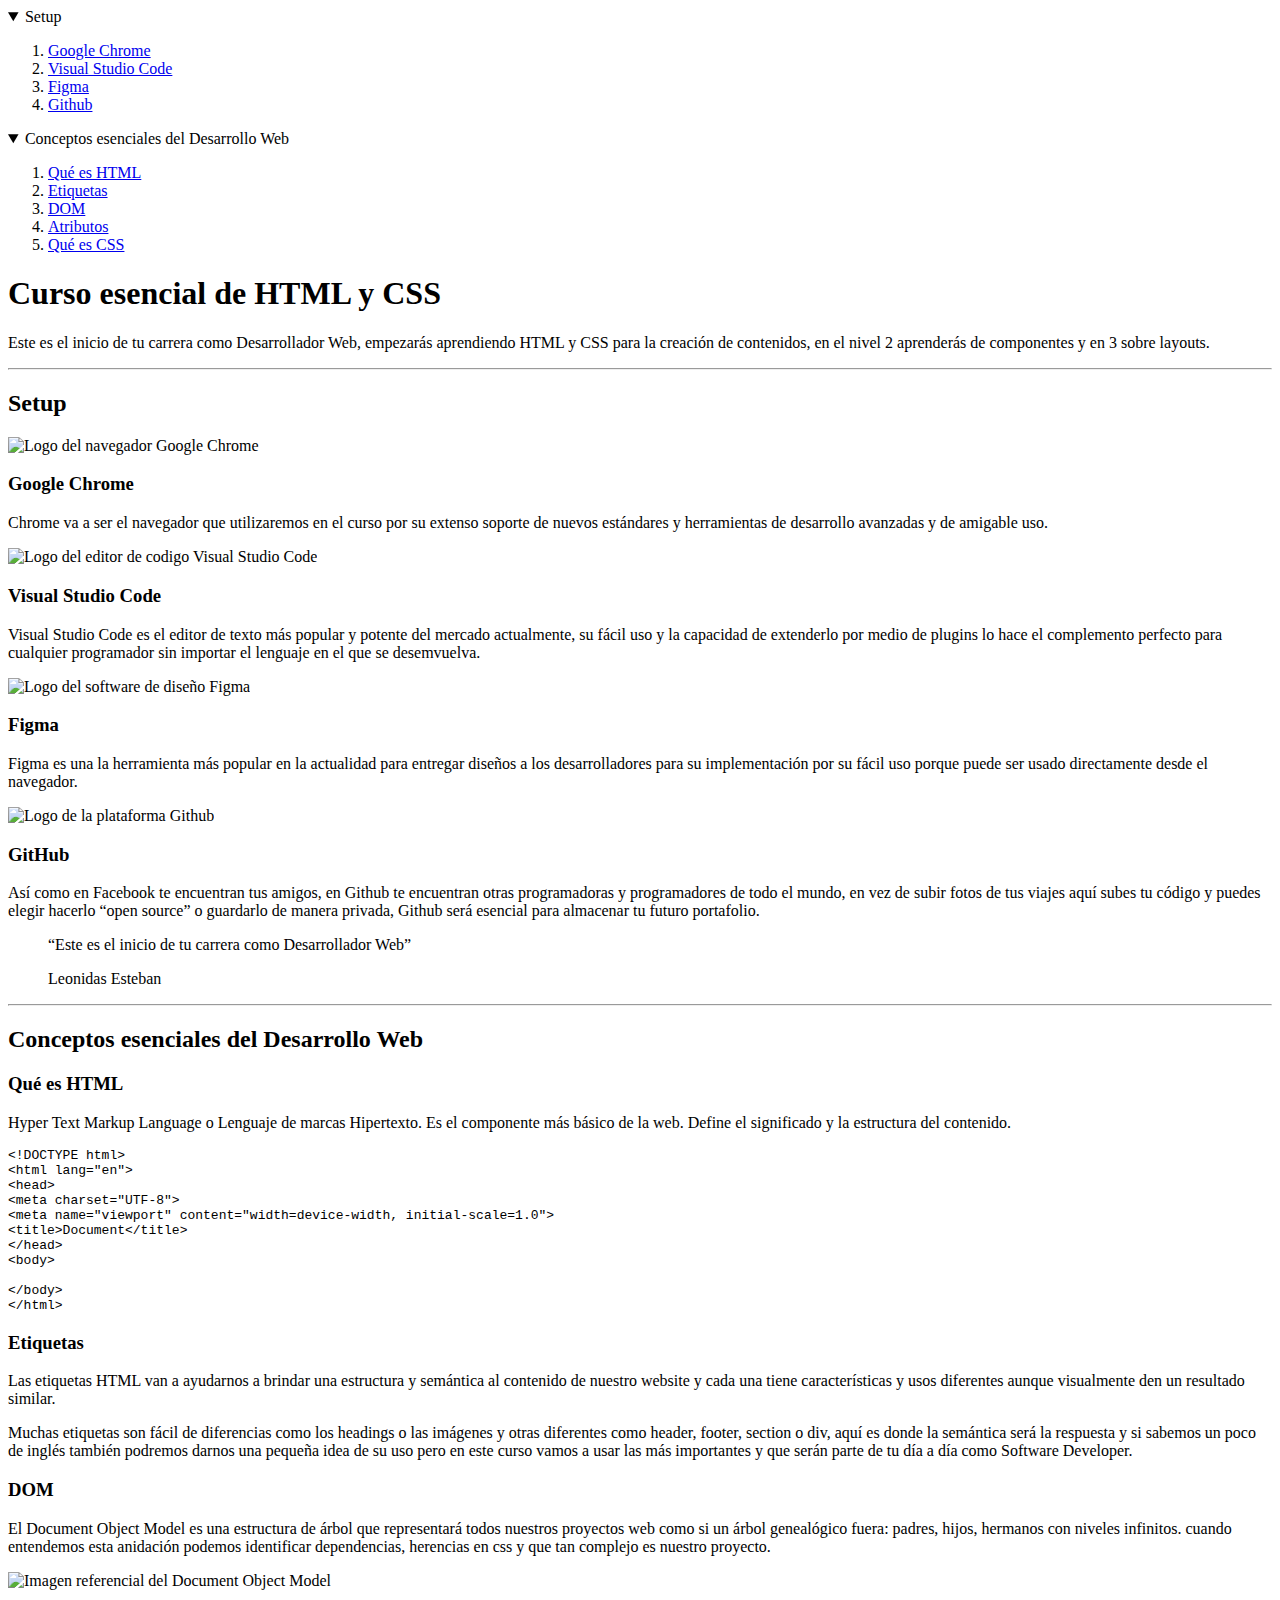
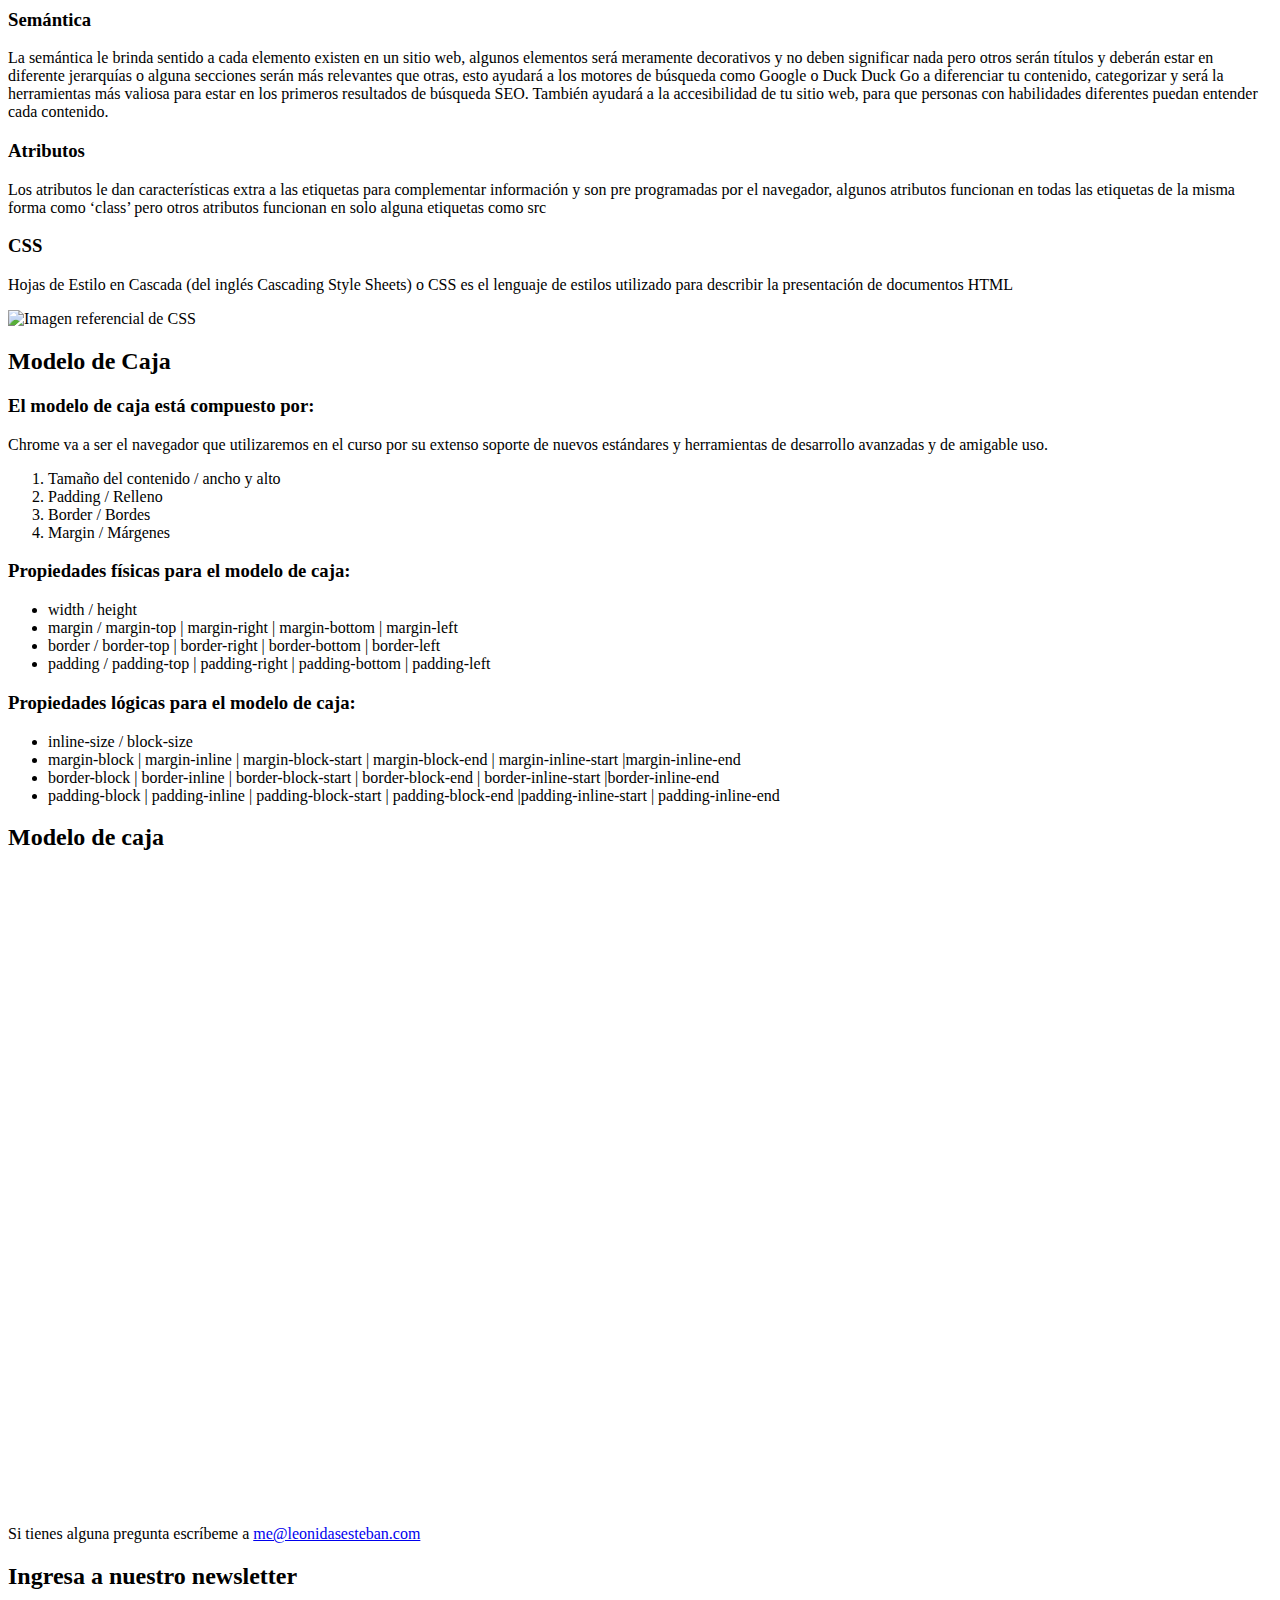
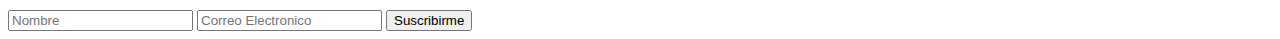
==== pages/nemium-d.html @ 076ac59c "Creando las aparariencias y su menu de navegacion" ====
<!DOCTYPE html>
<html lang="es">

<head>
    <meta charset="UTF-8">
    <meta name="viewport" content="width=device-width, initial-scale=1.0">
    <meta property="og:title" content="Mi proyecto del curso essencial de HTML y CSS" />
    <meta property="og:type" content="website" />
    <meta property="og:url" content="https://proyecto-nemium.vercel.app/" />
    <meta property="og:image" content="https://proyecto-nemium.vercel.app/images/dom.png" />
    <meta property="og:description" content="Todo lo que necesitas saber en tu dia a dia como FrotEnd" />
    <link rel="stylesheet" href="./css/styles-logical.css">
    <link rel="preconnect" href="https://fonts.googleapis.com">
    <link rel="preconnect" href="https://fonts.gstatic.com" crossorigin>
    <link rel="preconnect" href="https://fonts.googleapis.com">
    <link rel="preconnect" href="https://fonts.gstatic.com" crossorigin>
    <link href="https://fonts.googleapis.com/css2?family=Nunito:ital,wght@0,400;0,700;1,400;1,700&display=swap" rel="stylesheet">
    <link href="https://fonts.googleapis.com/css2?family=Roboto:ital,wght@0,400;0,600;0,700;1,400&display=swap" rel="stylesheet">
    <link rel="apple-touch-icon" sizes="180x180" href="./favicon/">
    <link rel="icon" type="image/png" sizes="32x32" href="./favicon//favicon-32x32.png">
    <link rel="icon" type="image/png" sizes="16x16" href="./favicon//favicon-16x16.png">
    <link rel="manifest" href="./favicon//site.webmanifest">
    <link rel="mask-icon" href="./favicon//safari-pinned-tab.svg" color="#5bbad5">
    <meta name="msapplication-TileColor" content="#da532c">
    <meta name="theme-color" content="#ffffff">
    <title>Nemium</title>
</head>

<body>
    <div class="hero"></div>
    <div class="header">
        <div class="wrapper">
            <div class="header-content">
                <header>
                    <nav>
                        <details open>
                            <summary>
                                Setup
                            </summary>
                            <ol>
                                <li><a href="#google-chrome">Google Chrome</a></li>
                                <li><a href="#visual-studio-code">Visual Studio Code</a></li>
                                <li><a href="#figma">Figma</a></li>
                                <li><a href="#github">Github</a></li>
                            </ol>
                        </details>
                        <details open>
                            <summary>
                                Conceptos esenciales del Desarrollo Web
                            </summary>
                            <ol>
                                <li><a href="#html">Qué es HTML</a></li>
                                <li><a href="#etiquetas">Etiquetas</a></li>
                                <li><a href="#dom">DOM</a></li>
                                <li><a href="#atributos">Atributos</a></li>
                                <li><a href="#css">Qué es CSS</a></li>
                            </ol>
                        </details>
                    </nav>
                </header>
            </div>
        </div>
    </div>
    <main class="main">
        <div class="wrapper">
            <div class="main-content">
                <h1>Curso esencial de HTML y CSS</h1>
                <p>
                    Este es el inicio de tu carrera como Desarrollador Web, empezarás aprendiendo HTML y CSS para la
                    creación de contenidos, en el nivel 2 aprenderás de componentes y en 3 sobre layouts.
                </p>
                <hr>
                <section class="section-content">

                    <h2>Setup</h2>
                    <img src="./images/google_chrome.png" alt="Logo del navegador Google Chrome"
                        title="Logo del navegador Google Chrome">
                    <h3 id="google-chrome">Google Chrome</h3>
                    <p>Chrome va a ser el navegador que utilizaremos en el curso por su extenso soporte de nuevos
                        estándares y herramientas de desarrollo avanzadas y de amigable uso.</p>
                    <img src="./images/visual_studio_code.png" alt="Logo del editor de codigo Visual Studio Code"
                        title="Logo del editor de codigo Visual Studio Code">
                    <h3 id="visual-studio-code">Visual Studio Code</h3>
                    <p>Visual Studio Code es el editor de texto más popular y potente del mercado actualmente, su fácil
                        uso y la capacidad de extenderlo por medio de plugins lo hace el complemento perfecto para
                        cualquier programador sin importar el lenguaje en el que se desemvuelva.</p>
                    <img src="./images/figma.png" alt="Logo del software de diseño Figma"
                        title="Logo del software de diseño Figma">
                    <h3 id="figma">Figma</h3>
                    <p>Figma es una la herramienta más popular en la actualidad para entregar diseños a los
                        desarrolladores para su implementación por su fácil uso porque puede ser usado directamente
                        desde el navegador.</p>
                    <img src="./images/github.png" alt="Logo de la plataforma Github"
                        title="Logo de la plataforma Github">
                    <h3 id="github">GitHub</h3>
                    <p>Así como en Facebook te encuentran tus amigos, en Github te encuentran otras programadoras y
                        programadores de todo el mundo, en vez de subir fotos de tus viajes aquí subes tu código y
                        puedes elegir hacerlo “open source” o guardarlo de manera privada, Github será esencial para
                        almacenar tu futuro portafolio.</p>
                    <blockquote>
                        <p>
                            “Este es el inicio de tu carrera como Desarrollador Web”
                        </p>
                        <p>
                            <span>
                                Leonidas Esteban
                            </span>
                        </p>
                    </blockquote>
                </section>
                <hr>
                <section class="section-content">
                    <h2>Conceptos esenciales del Desarrollo Web</h2>
                    <h3 id="html">Qué es HTML</h3>
                    <p>Hyper Text Markup Language o Lenguaje de marcas Hipertexto. Es el componente más básico de la
                        web. Define el significado y la estructura del contenido.</p>
                    <pre>
&lt;!DOCTYPE html&gt;
&lt;html lang=&quot;en&quot;&gt;
&lt;head&gt;
&lt;meta charset=&quot;UTF-8&quot;&gt;
&lt;meta name=&quot;viewport&quot; content=&quot;width=device-width, initial-scale=1.0&quot;&gt;
&lt;title&gt;Document&lt;/title&gt;
&lt;/head&gt;
&lt;body&gt;

&lt;/body&gt;
&lt;/html&gt;</pre>
                    <h3 id="etiquetas">Etiquetas</h3>
                    <p>Las etiquetas HTML van a ayudarnos a brindar una estructura y semántica al contenido de nuestro
                        website y cada una tiene características y usos diferentes aunque visualmente den un resultado
                        similar.</p>
                    <p>Muchas etiquetas son fácil de diferencias como los headings o las imágenes y otras diferentes
                        como header, footer, section o div, aquí es donde la semántica será la respuesta y si sabemos un
                        poco de inglés también podremos darnos una pequeña idea de su uso pero en este curso vamos a
                        usar las más importantes y que serán parte de tu día a día como Software Developer.</p>
                    <h3 id="dom">DOM</h3>
                    <p>El Document Object Model es una estructura de árbol que representará todos nuestros proyectos web
                        como si un árbol genealógico fuera: padres, hijos, hermanos con niveles infinitos. cuando
                        entendemos esta anidación podemos identificar dependencias, herencias en css y que tan complejo
                        es nuestro proyecto.</p>
                    <img src="./images/dom.png" alt="Imagen referencial del Document Object Model"
                        title="Imagen referencial del Document Object Model">
                    <h3 id="semantica">Semántica</h3>
                    <p>La semántica le brinda sentido a cada elemento existen en un sitio web, algunos elementos será
                        meramente decorativos y no deben significar nada pero otros serán títulos y deberán estar en
                        diferente jerarquías o alguna secciones serán más relevantes que otras, esto ayudará a los
                        motores de búsqueda como Google o Duck Duck Go a diferenciar tu contenido, categorizar y será la
                        herramientas más valiosa para estar en los primeros resultados de búsqueda SEO. También ayudará
                        a la accesibilidad de tu sitio web, para que personas con habilidades diferentes puedan entender
                        cada contenido.</p>
                    <h3 id="atributos">Atributos</h3>
                    <p>Los atributos le dan características extra a las etiquetas para complementar información y son
                        pre programadas por el navegador, algunos atributos funcionan en todas las etiquetas de la misma
                        forma como ‘class’ pero otros atributos funcionan en solo alguna etiquetas como src</p>
                    <h3 id="css">CSS</h3>
                    <p>Hojas de Estilo en Cascada (del inglés Cascading Style Sheets) o CSS es el lenguaje de estilos
                        utilizado para describir la presentación de documentos HTML</p>
                    <img src="./images/css.png" alt="Imagen referencial de CSS" title="Imagen referencial de CSS">
                </section>
                <section class="section-content">
                    <h2>Modelo de Caja</h2>
                    <h3>El modelo de caja está compuesto por:</h3>
                    <p>Chrome va a ser el navegador que utilizaremos en el curso por su extenso soporte de nuevos
                        estándares y herramientas de desarrollo avanzadas y de amigable uso.</p>
                    <ol>
                        <li>Tamaño del contenido / ancho y alto</li>
                        <li>Padding / Relleno</li>
                        <li>Border / Bordes</li>
                        <li>Margin / Márgenes</li>
                    </ol>
                    <h3>Propiedades físicas para el modelo de caja:</h3>
                    <ul>
                        <li><span>width / height</span></li>
                        <li><span>margin / margin-top | margin-right | margin-bottom | margin-left</span></li>
                        <li><span>border / border-top | border-right | border-bottom | border-left</span></li>
                        <li><span>padding / padding-top | padding-right | padding-bottom | padding-left</span></li>
                    </ul>
                    <h3>Propiedades lógicas para el modelo de caja:</h3>
                    <ul>
                        <li><span>inline-size / block-size</span></li>
                        <li><span>margin-block | margin-inline | margin-block-start | margin-block-end | margin-inline-start |margin-inline-end</span></li>
                        <li><span>border-block | border-inline | border-block-start | border-block-end | border-inline-start |border-inline-end</span></li>
                        <li><span>padding-block | padding-inline | padding-block-start | padding-block-end |padding-inline-start | padding-inline-end</span></li>
                    </ul>
                    <div class="section-content">
                        <h2>Modelo de caja</h2>
                       <div class="slider">
                        <scroll-conteiner class="slider-container">
                            <scroll-page class="slider-slide" id="video-1">
                                <iframe class="video"  width="560" height="315" src="https://www.youtube.com/embed/5WegAglsQXw?si=GnGiC6uxKuWS-4Ex" title="YouTube video player" frameborder="0" allow="accelerometer; autoplay; clipboard-write; encrypted-media; gyroscope; picture-in-picture; web-share" allowfullscreen></iframe>
                            </scroll-page>
                            <scroll-page class="slider-slide" id="video-2">
                                <iframe class="video" width="560" height="315" src="https://www.youtube.com/embed/5WegAglsQXw?si=GnGiC6uxKuWS-4Ex" title="YouTube video player" frameborder="0" allow="accelerometer; autoplay; clipboard-write; encrypted-media; gyroscope; picture-in-picture; web-share" allowfullscreen></iframe>
                            </scroll-page>
                            <scroll-page class="slider-slide" id="video-3">
                                <iframe class="video" width="560" height="315" src="https://www.youtube.com/embed/5WegAglsQXw?si=GnGiC6uxKuWS-4Ex" title="YouTube video player" frameborder="0" allow="accelerometer; autoplay; clipboard-write; encrypted-media; gyroscope; picture-in-picture; web-share" allowfullscreen></iframe>
                            </scroll-page>
                        </scroll-conteiner>
                        <div class="slider-bullet-list">
                            <a href="#video-1" class="slider-bullet"></a>
                            <a href="#video-2" class="slider-bullet"></a>
                            <a href="#video-3" class="slider-bullet"></a>
                        </div>
                       </div>
                    </div>
                    <p>Si tienes alguna pregunta escríbeme a <a
                            href="mailto:me@leonidasesteban.com">me@leonidasesteban.com</a></p>
                </section>
                <section class="section-content">
                    <h2>Ingresa a nuestro newsletter</h2>
                    <form action="" class="form">
                        <input type="text" placeholder="Nombre" name="" id="" required>
                        <input type="email" placeholder="Correo Electronico" name="" id="" required>
                        <input type="submit" value="Suscribirme">
                    </form>
                </section>
            </div>
        </div>
    </main>

</body>

</html>
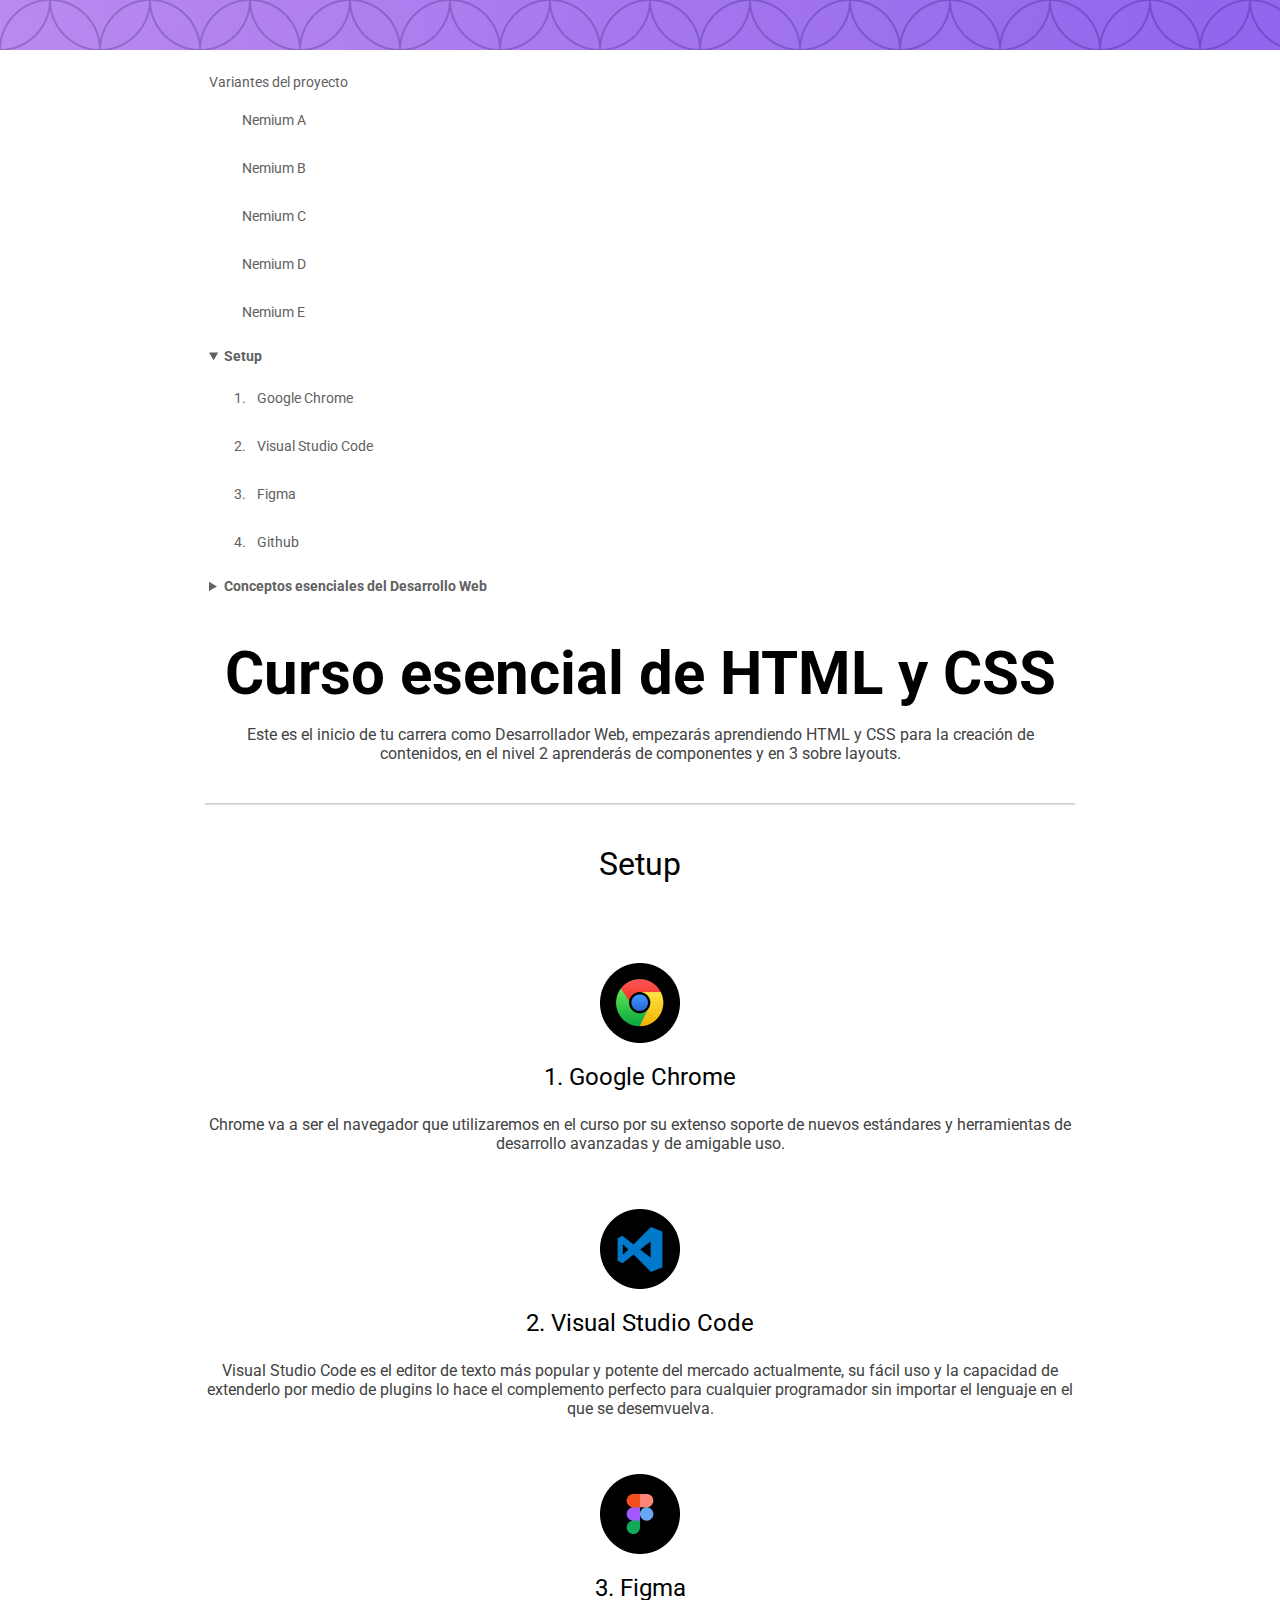
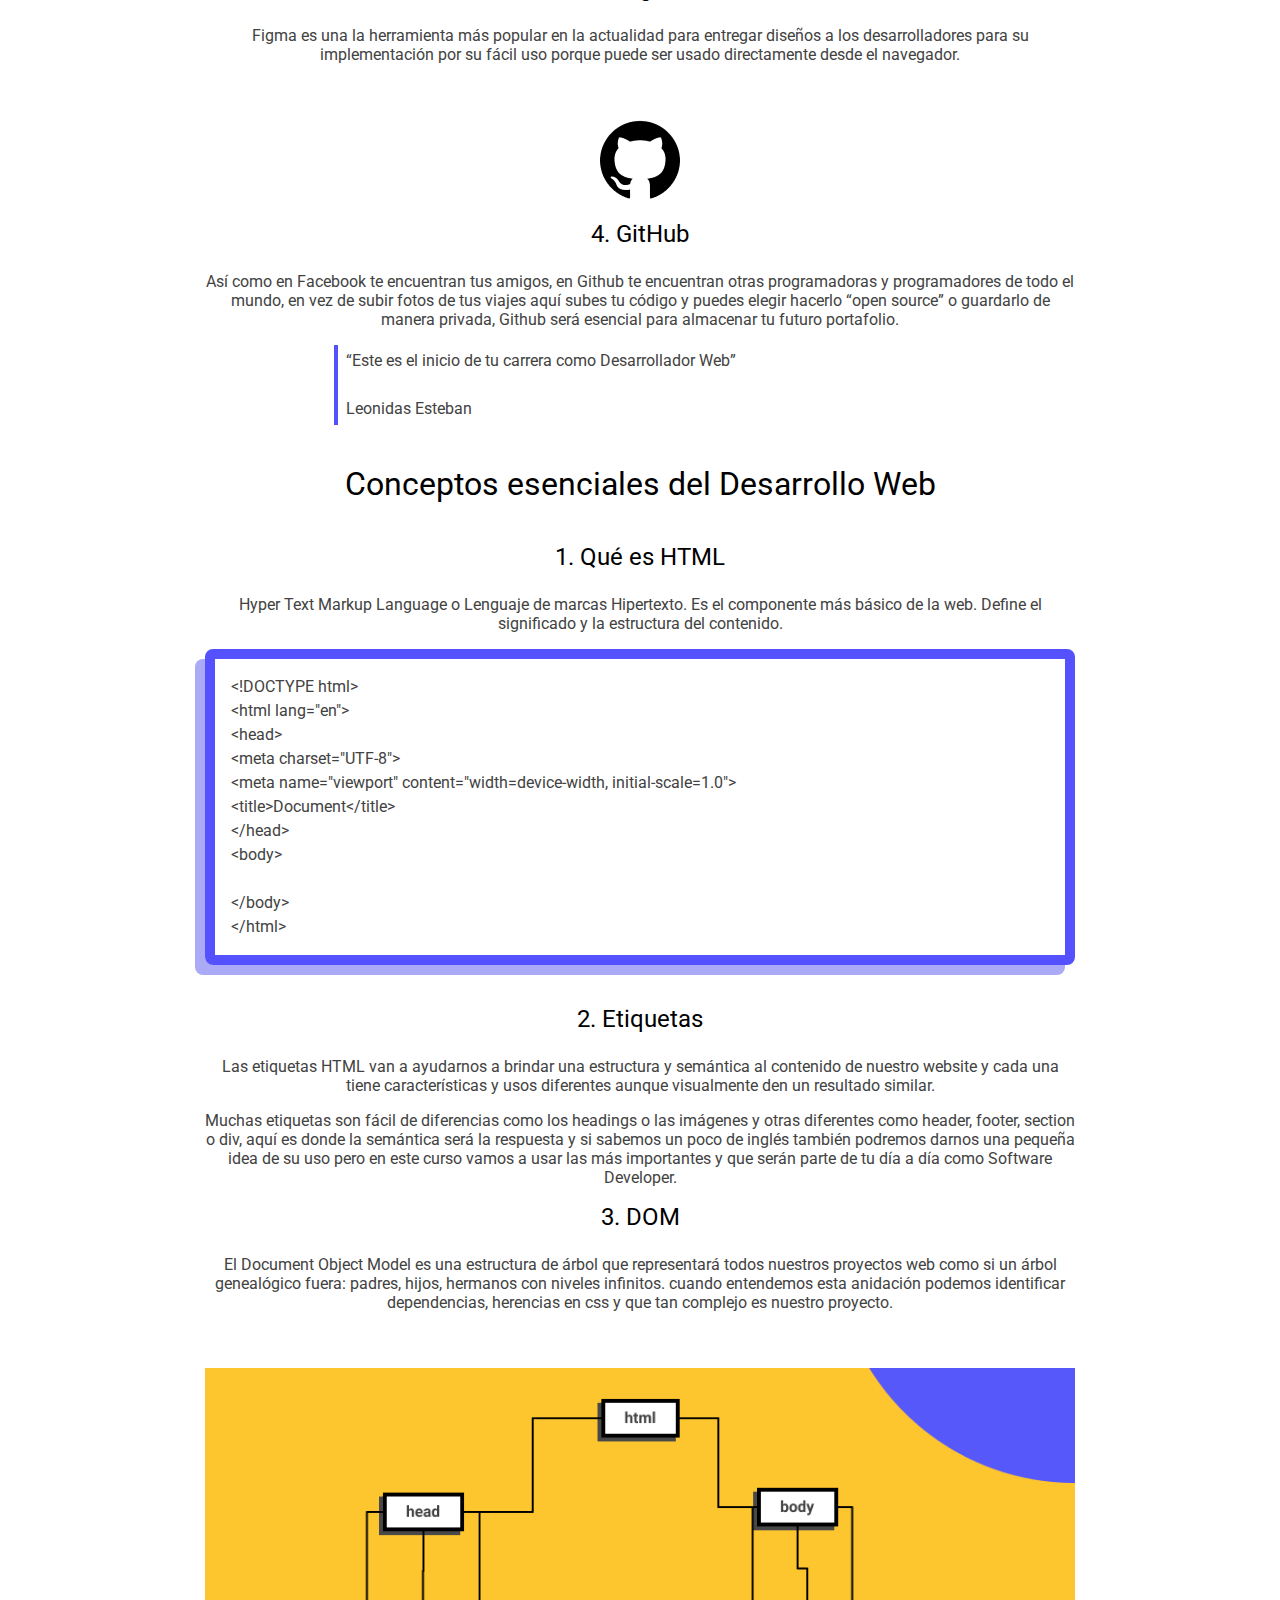
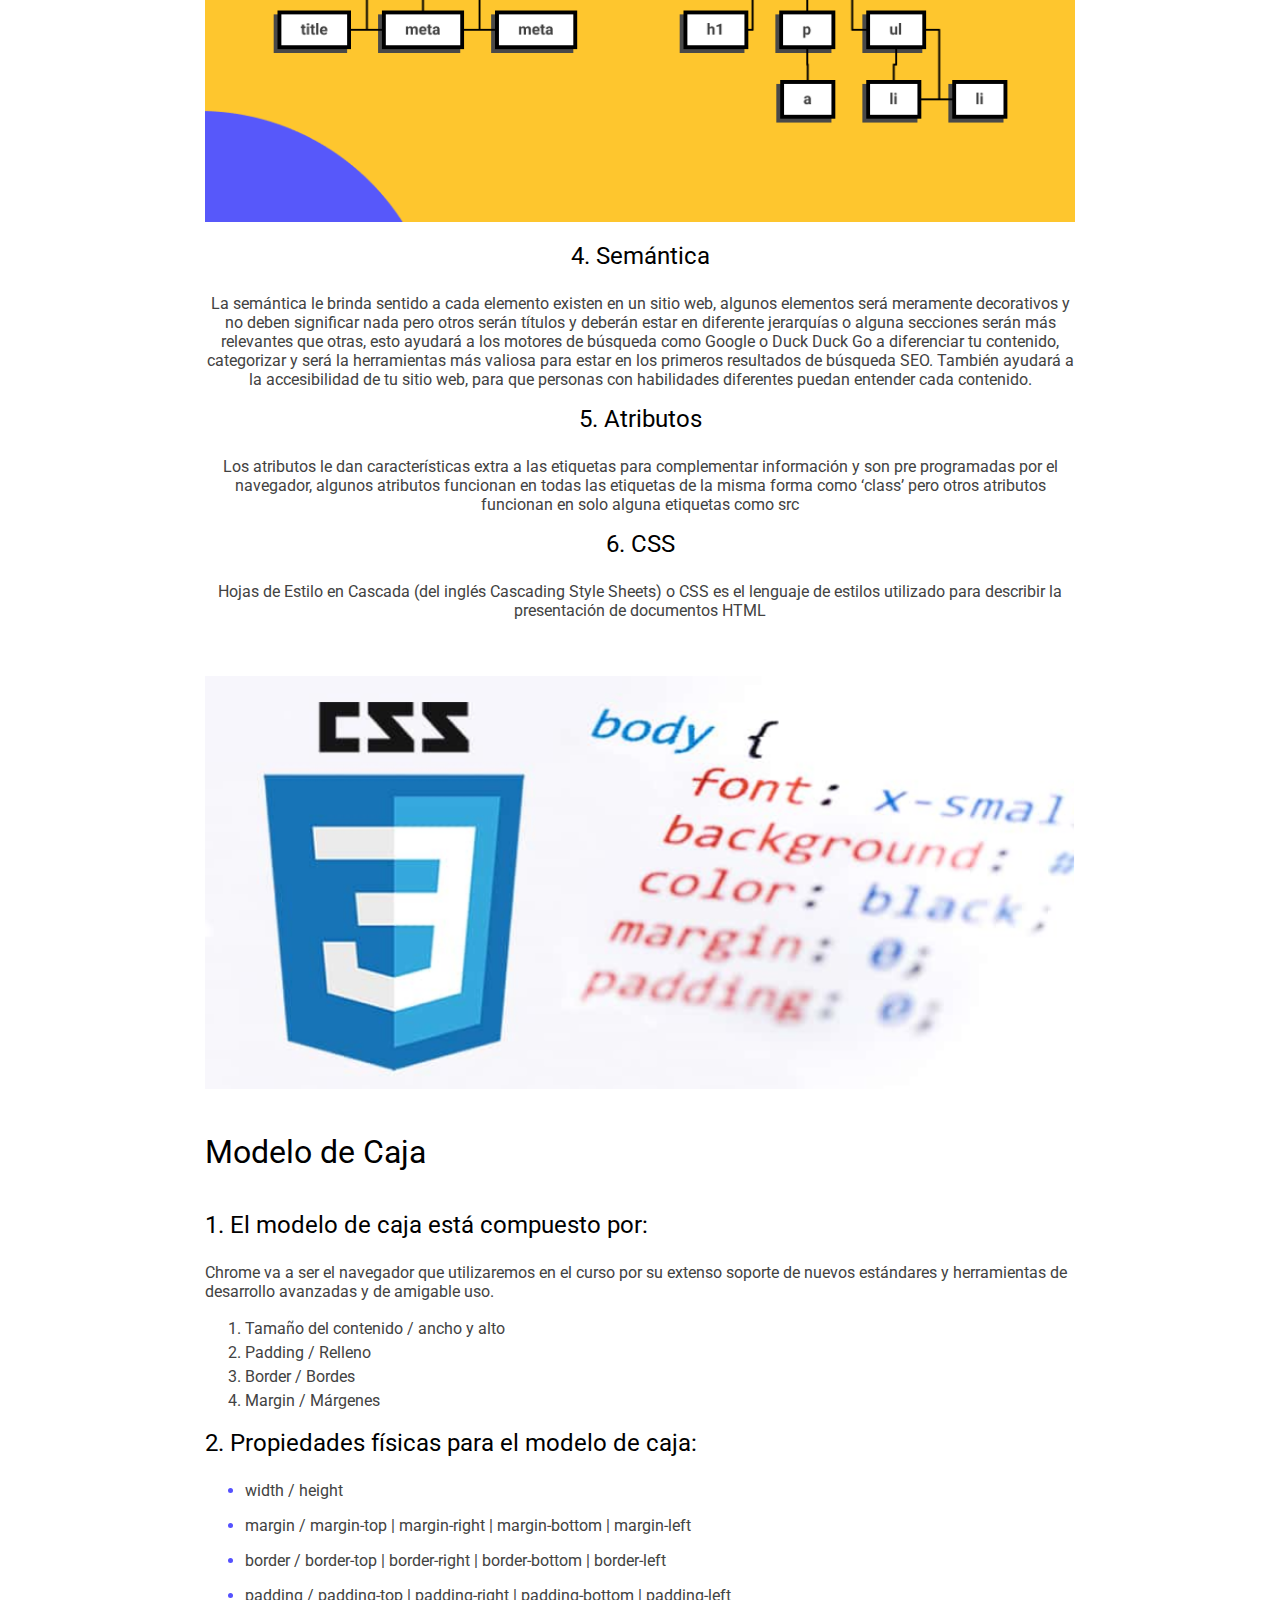
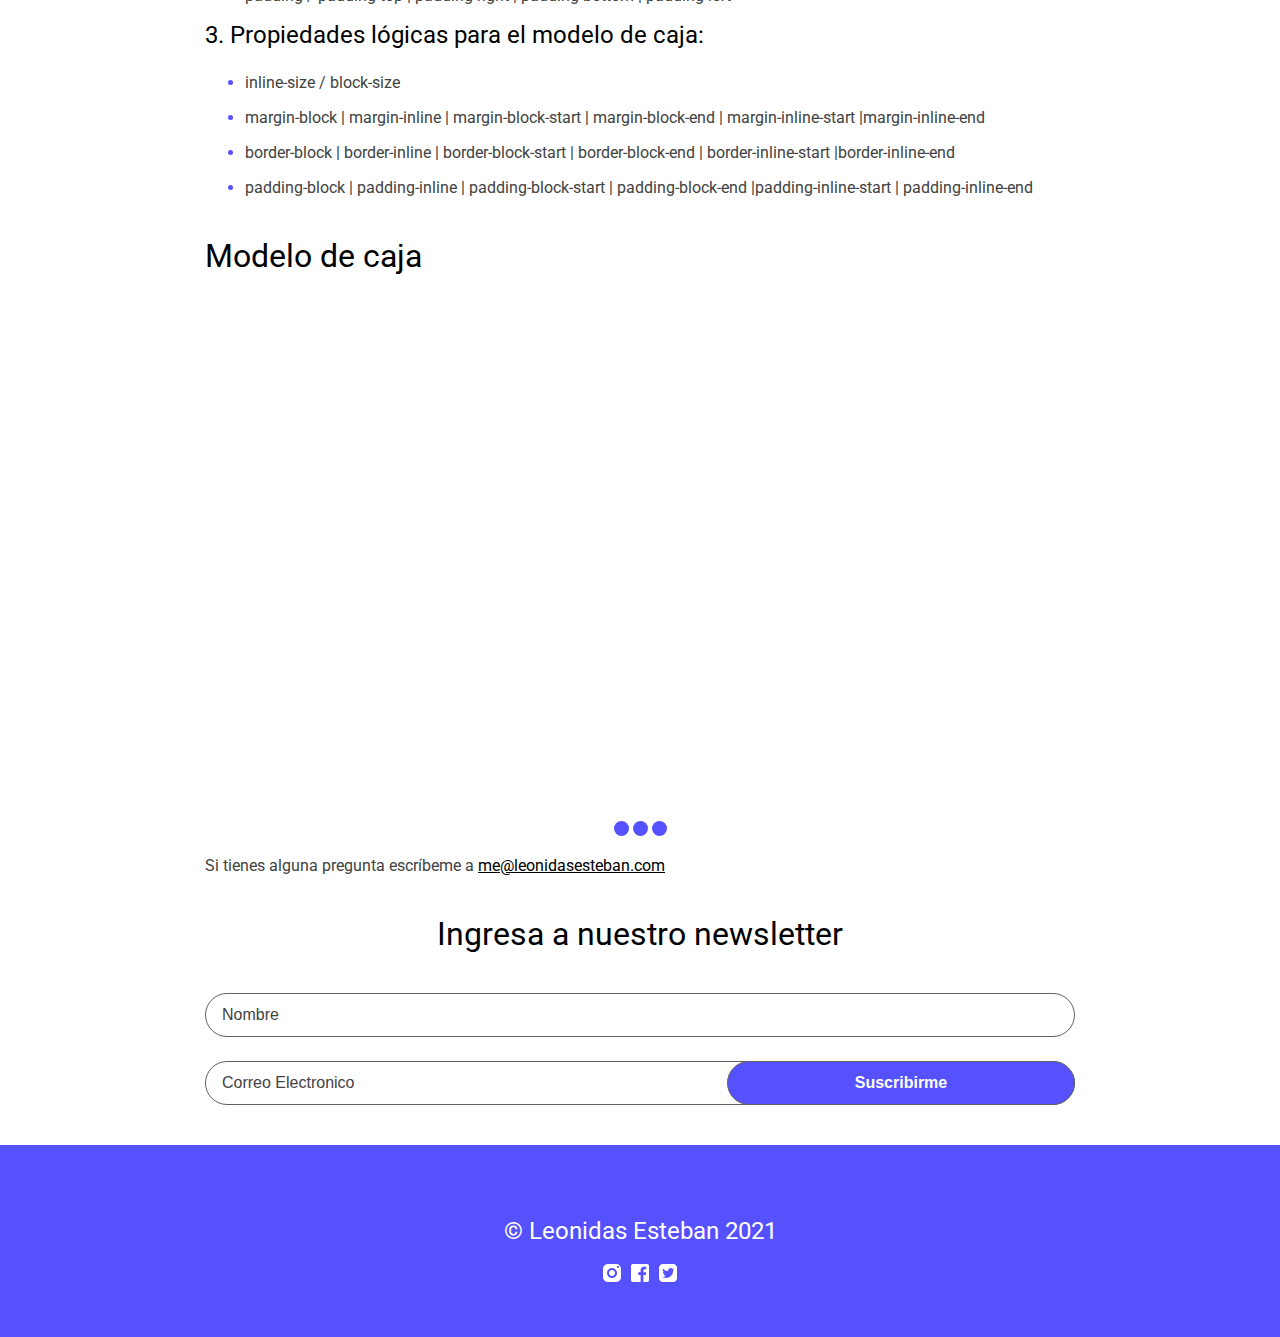
==== commit fb255778: "Finalizacion de las pages" ====
--- a/pages/nemium-d.html
+++ b/pages/nemium-d.html
@@ -9,7 +9,7 @@
     <meta property="og:url" content="https://proyecto-nemium.vercel.app/" />
     <meta property="og:image" content="https://proyecto-nemium.vercel.app/images/dom.png" />
     <meta property="og:description" content="Todo lo que necesitas saber en tu dia a dia como FrotEnd" />
-    <link rel="stylesheet" href="./css/styles-logical.css">
+    <link rel="stylesheet" href="../css/styles-d.css">
     <link rel="preconnect" href="https://fonts.googleapis.com">
     <link rel="preconnect" href="https://fonts.gstatic.com" crossorigin>
     <link rel="preconnect" href="https://fonts.googleapis.com">
@@ -32,6 +32,18 @@
         <div class="wrapper">
             <div class="header-content">
                 <header>
+                    <div class="variants">
+                        <p>
+                            Variantes del proyecto
+                        </p>
+                        <ul>
+                            <li><a href="../index.html">Nemium A</a></li>
+                            <li><a href="./nemium-b.html">Nemium B</a></li>
+                            <li><a href="./nemium-c.html">Nemium C</a></li>
+                            <li><a href="./nemium-d.html">Nemium D</a></li>
+                            <li><a href="./nemium-e.html">Nemium E</a></li>
+                        </ul>
+                    </div>
                     <nav>
                         <details open>
                             <summary>
@@ -44,7 +56,7 @@
                                 <li><a href="#github">Github</a></li>
                             </ol>
                         </details>
-                        <details open>
+                        <details close>
                             <summary>
                                 Conceptos esenciales del Desarrollo Web
                             </summary>
@@ -73,24 +85,24 @@
                 <section class="section-content">
 
                     <h2>Setup</h2>
-                    <img src="./images/google_chrome.png" alt="Logo del navegador Google Chrome"
+                    <img src="../images/google_chrome.png" alt="Logo del navegador Google Chrome"
                         title="Logo del navegador Google Chrome">
                     <h3 id="google-chrome">Google Chrome</h3>
                     <p>Chrome va a ser el navegador que utilizaremos en el curso por su extenso soporte de nuevos
                         estándares y herramientas de desarrollo avanzadas y de amigable uso.</p>
-                    <img src="./images/visual_studio_code.png" alt="Logo del editor de codigo Visual Studio Code"
+                    <img src="../images/visual_studio_code.png" alt="Logo del editor de codigo Visual Studio Code"
                         title="Logo del editor de codigo Visual Studio Code">
                     <h3 id="visual-studio-code">Visual Studio Code</h3>
                     <p>Visual Studio Code es el editor de texto más popular y potente del mercado actualmente, su fácil
                         uso y la capacidad de extenderlo por medio de plugins lo hace el complemento perfecto para
                         cualquier programador sin importar el lenguaje en el que se desemvuelva.</p>
-                    <img src="./images/figma.png" alt="Logo del software de diseño Figma"
+                    <img src="../images/figma.png" alt="Logo del software de diseño Figma"
                         title="Logo del software de diseño Figma">
                     <h3 id="figma">Figma</h3>
                     <p>Figma es una la herramienta más popular en la actualidad para entregar diseños a los
                         desarrolladores para su implementación por su fácil uso porque puede ser usado directamente
                         desde el navegador.</p>
-                    <img src="./images/github.png" alt="Logo de la plataforma Github"
+                    <img src="../images/github.png" alt="Logo de la plataforma Github"
                         title="Logo de la plataforma Github">
                     <h3 id="github">GitHub</h3>
                     <p>Así como en Facebook te encuentran tus amigos, en Github te encuentran otras programadoras y
@@ -139,7 +151,7 @@
                         como si un árbol genealógico fuera: padres, hijos, hermanos con niveles infinitos. cuando
                         entendemos esta anidación podemos identificar dependencias, herencias en css y que tan complejo
                         es nuestro proyecto.</p>
-                    <img src="./images/dom.png" alt="Imagen referencial del Document Object Model"
+                    <img src="../images/dom.png" alt="Imagen referencial del Document Object Model"
                         title="Imagen referencial del Document Object Model">
                     <h3 id="semantica">Semántica</h3>
                     <p>La semántica le brinda sentido a cada elemento existen en un sitio web, algunos elementos será
@@ -156,7 +168,7 @@
                     <h3 id="css">CSS</h3>
                     <p>Hojas de Estilo en Cascada (del inglés Cascading Style Sheets) o CSS es el lenguaje de estilos
                         utilizado para describir la presentación de documentos HTML</p>
-                    <img src="./images/css.png" alt="Imagen referencial de CSS" title="Imagen referencial de CSS">
+                    <img src="../images/css.png" alt="Imagen referencial de CSS" title="Imagen referencial de CSS">
                 </section>
                 <section class="section-content">
                     <h2>Modelo de Caja</h2>
@@ -204,21 +216,22 @@
                         </div>
                        </div>
                     </div>
-                    <p>Si tienes alguna pregunta escríbeme a <a
-                            href="mailto:me@leonidasesteban.com">me@leonidasesteban.com</a></p>
+                    <p>Si tienes alguna pregunta escríbeme a <a class="email" href="mailto:me@leonidasesteban.com">me@leonidasesteban.com</a></p>
                 </section>
-                <section class="section-content">
                     <h2>Ingresa a nuestro newsletter</h2>
                     <form action="" class="form">
                         <input type="text" placeholder="Nombre" name="" id="" required>
                         <input type="email" placeholder="Correo Electronico" name="" id="" required>
                         <input type="submit" value="Suscribirme">
                     </form>
-                </section>
             </div>
         </div>
     </main>
-
-</body>
-
-</html>+    <footer class="footer">
+        <p>© Leonidas Esteban 2021</p>
+        <img src="../icons/instagram.png" alt="">
+        <img src="../icons/facebook.png" alt="">
+        <img src="../icons/twitter.png" alt="">
+    </footer>
+
+</body>--- a/css/styles-d.css
+++ b/css/styles-d.css
@@ -0,0 +1,441 @@
+@font-face {
+    font-family:charter;
+    src: url('../fonts/charter-regular.otf');
+    font-style: normal;
+    font-weight: 400;
+}
+@font-face {
+    font-family:charter-italic;
+    src: url('../fonts/charter-italic.otf');
+    font-style: normal;
+    font-weight: 400;
+}
+@font-face {
+    font-family:charter-bold;
+    src: url('../fonts/charter-bold.otf');
+    font-style: normal;
+    font-weight: 400;
+}
+@font-face {
+    font-family:charter;
+    src: url('../fonts/charter-bold-italic.otf');
+    font-style: normal;
+    font-weight: 400;
+}
+:root {
+    font-size: 16px;
+    --gray10:#616161;
+    --gray20:#424242;
+    --gray30:#212121;
+    --gray40:#212429;
+}
+
+html {
+    scroll-behavior: smooth;
+}
+
+body{
+    color: var(--gray20);
+    font-family: Roboto;
+    margin: 0;
+    text-align: center;
+}
+
+a{
+    color: var(--gray30);
+       
+}
+
+
+header{
+    margin-block-start: 1.5rem;
+    font-size: 0.875rem;
+    color: var(--gray10);
+}
+
+.header-content{
+    padding-inline: 20px;
+    text-align: left;
+}
+
+header a {
+    color: var(--gray10);
+    text-decoration: none;
+}
+
+header a:hover {
+    color: var(--gray30);
+}
+
+header li {
+    margin-bottom: 16px;
+}
+
+nav details summary {
+    font-weight: 700;
+    line-height: 24px;
+}
+
+nav details ol li{
+    padding: .5rem;
+}
+
+nav details ol li:hover {
+    background: #5551FF;
+    border-radius: .5rem;
+    transition: .5s;
+}
+
+nav details ol li a:hover {
+    color: #fff;
+    transition: .2s;
+}
+
+
+
+h1{
+    font-size: 3.75rem;
+    font-weight: 700;
+    margin-block-start: 1.5rem;
+    margin-block-end: 1rem;
+    color: #000;
+}
+
+h2{
+    font-size: 2rem;
+    font-weight: 400;
+    margin-block: 2.5rem;
+    color: #000;
+}
+
+h3{
+
+    font-size: 1.5rem;
+    font-weight: 400;
+    margin-block: 1rem;
+    padding-block-end: .5rem;
+    position: relative;
+    color: #000;
+}
+
+pre{
+    font-family: 'Roboto';
+    line-height: 24px; 
+    padding: 1rem;
+    overflow: auto;
+    border-radius: .5rem;
+    margin-block-end: 2.5rem;
+    text-align: left;
+    border: 10px solid #5551ff;
+    box-shadow: -10px 10px 0 0 #ABAAF6;
+
+    
+}
+
+
+.hero{
+    /* background-image: linear-gradient(to top,  rgba(255,255,255, .2), transparent 50%, transparent), url('../images/patron-2.png'); */
+    background-image: linear-gradient(274.51deg, rgba(74, 0, 224, 0.6) 5%, rgba(142, 45, 226, 0.5) 130.61%) , url('../images/patron-2.png');
+
+    block-size: 3.125rem;
+
+}
+
+.section-content ol li {
+    line-height: 24px;
+}
+
+.section-content ul li {
+    margin-bottom: 16px;
+}
+
+.section-content + hr {
+    display: none;
+}
+
+
+.section-content{
+    counter-reset: titleList;
+}
+
+.section-content img{
+    margin-block-start: 2.5rem;
+    /* display: block; */
+    max-inline-size: 100%;
+    /* text-align: center; */
+}
+
+.section-content h3{
+    counter-increment: titleList;
+}
+
+.section-content h3::before{
+    content: counter(titleList)'. ';
+}
+
+/* .section-content h3::after{
+    content: '';
+    inline-size: 5rem;
+    block-size: 0.25rem;
+    background: var(--gray20);
+    display: inline-block;
+    position: absolute;
+    left: 0;
+    bottom: 0;
+} */
+
+
+p{
+    color: var(--white20);
+}
+
+hr{
+    margin-block: 2.5rem;
+    border-color: rgba(97,97,97,0.2);
+}
+
+blockquote{
+    margin: auto;
+    padding-inline-start: .5rem;
+    background: var(--white30);
+    font-size: 1rem;
+    inline-size: 600px;
+    border-inline-start: 4px solid #5551FF;
+    ;
+    text-align: center;
+
+}
+
+blockquote p {
+    color: var(--white10);
+    line-height: 2rem;
+    font-weight: 400;
+    text-align: left;
+
+}
+
+.wrapper{
+    max-inline-size: 902px;
+    margin: auto;
+}
+
+.main-content{
+    padding: 1rem;
+}
+
+.slider{
+
+}
+
+.slider-container{
+    display: block;
+    overflow: auto;
+    scroll-behavior: smooth;
+    white-space: nowrap;
+    font-size: 0;
+}
+
+.video {
+    margin: 0;
+    display: inline-block;
+    inline-size: 100%;
+    block-size: auto;
+    aspect-ratio: 16/9;
+    
+}
+
+.slider-bullet-list{
+    text-align: center;
+    margin-block-start: 1rem;
+
+}
+
+.slider-bullet{
+    display: inline-block;
+    inline-size: 15px;
+    block-size: 15px;
+    background: #5551FF;
+    border-radius: 50%;
+}
+
+.form{
+    position: relative;
+}
+
+.form input{
+    inline-size: 100%;
+    border: 1px solid var(--gray10);
+    background: var(--white40);
+    border-radius: 1.5rem;
+    box-sizing: border-box;
+    padding-inline: 16px;
+    padding-block: 12px;
+    color: var(--white10);
+    font-size: 1rem;
+    display: inline-block;
+    margin-block-end:1.5rem;
+    margin-inline-end: 1rem;
+}
+
+.form input[type="submit"]{
+    inline-size: 40%;
+    background: #5551FF;
+    font-weight: 700;
+    padding: 12px;
+    color: #fff;
+    position: absolute;
+    inset-block-end: 0;
+    inset-inline-end: -16px;
+}
+
+.form input::-webkit-input-placeholder{
+    color: var(--white20);
+}
+
+.section-content ol li {
+    color: var(--white20);
+    line-height: 1.5rem;
+}
+.section-content ul li span{
+    color: var(--white20);
+    margin-block-end: 1rem;
+}
+.email{
+    color: #000;
+    font-weight: 400;
+
+}
+
+.footer{
+    block-size: 9rem;
+    background: #5551FF;
+    text-align: center;
+    padding-block-start: 3rem;
+    
+}
+
+.section-content:nth-of-type(3){
+    text-align: left;
+}
+
+.footer p{
+    color: #fff;
+    font-size: 1.5rem;
+    font-family: 'Roboto';
+    margin-block-end: 1rem;
+}
+
+.variants ul{
+    padding-inline-start: 25px;
+}
+
+.variants li{
+    list-style: none;
+    padding: .5rem;
+}
+
+.variants li a{
+    cursor: pointer;
+}
+
+.variants li a:hover{
+    color: #fff;
+}
+
+.variants li:hover {
+
+    background: #000;
+}
+
+.section-content ul li::marker{
+    color: #5551FF;
+}
+
+@media screen and (min-width: 1366px){
+    .header{
+        position: sticky;
+        inset-block-start: -2.75rem;
+    }
+    
+    .header-content{
+        position: relative;
+        inset-block-start: 4rem;
+        padding-inline: 0;
+    }
+    header{
+        font-size: 0.875rem;
+        position: absolute;
+        inset-block-start: 0;
+        inset-inline-end: -208px;
+        inline-size: 188px;
+    }
+    .hero{
+        block-size: 21.875rem;
+    }
+ 
+
+    .main hr{
+        display: block;
+    }
+    
+    blockquote{
+        font-size: 1.5rem;
+        /* padding: 1.5rem; */
+        margin-block-start: 5rem;
+        margin-block-end: 4rem;
+    }
+
+    pre{
+        padding: 2.5rem;
+        overflow: auto;
+        border-radius: .5rem;
+        border: 10px solid #5551ff;
+        box-shadow: -10px 10px 0 0 #ABAAF6;
+        margin-block-end: 2.5rem;
+    
+    }
+
+    .form{
+        position: relative;
+    }
+    
+    .form input{
+        inline-size: 280px;
+        border: 1px solid var(--gray10);
+        background: var(--white40);
+        border-radius: 1.5rem;
+        box-sizing: border-box;
+        padding-inline: 16px;
+        padding-block: 12px;
+        color: var(--white10);
+        font-size: 1rem;
+        display: inline;
+        margin-block-end:1.5rem;
+        margin-inline-end: 1rem;
+    }
+    
+    .form input[type="submit"]{
+        inline-size: 120px;
+        background: #000;
+        padding: 12px;
+        color: #fff;
+        position: absolute;
+        inset-inline-start: 32rem;
+    }
+    
+    .form input::-webkit-input-placeholder{
+        color: var(--white20);
+    }
+
+    .footer{
+        block-size: 9rem;
+        padding-block-start: 3rem;
+        
+    }
+    
+    .footer p{
+        font-size: 2rem;
+        margin-block-end: 1rem;
+    }
+
+}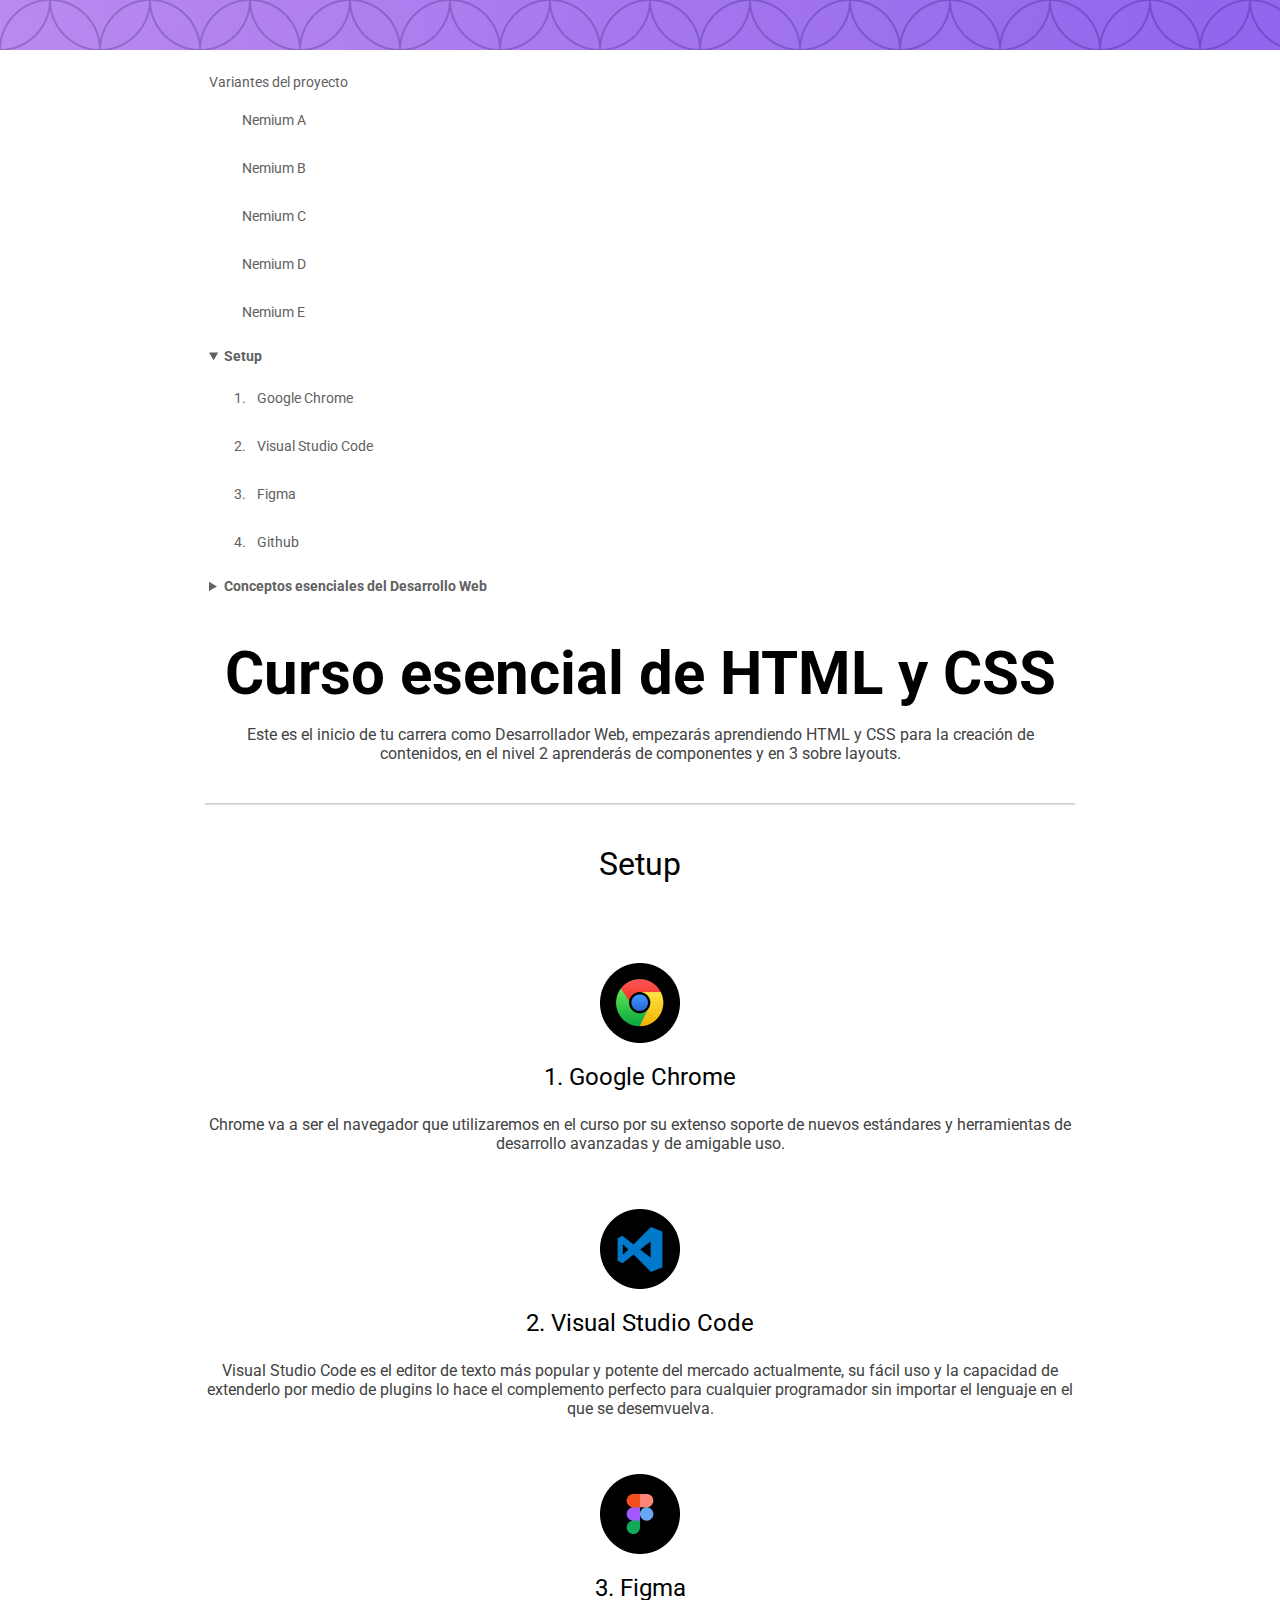
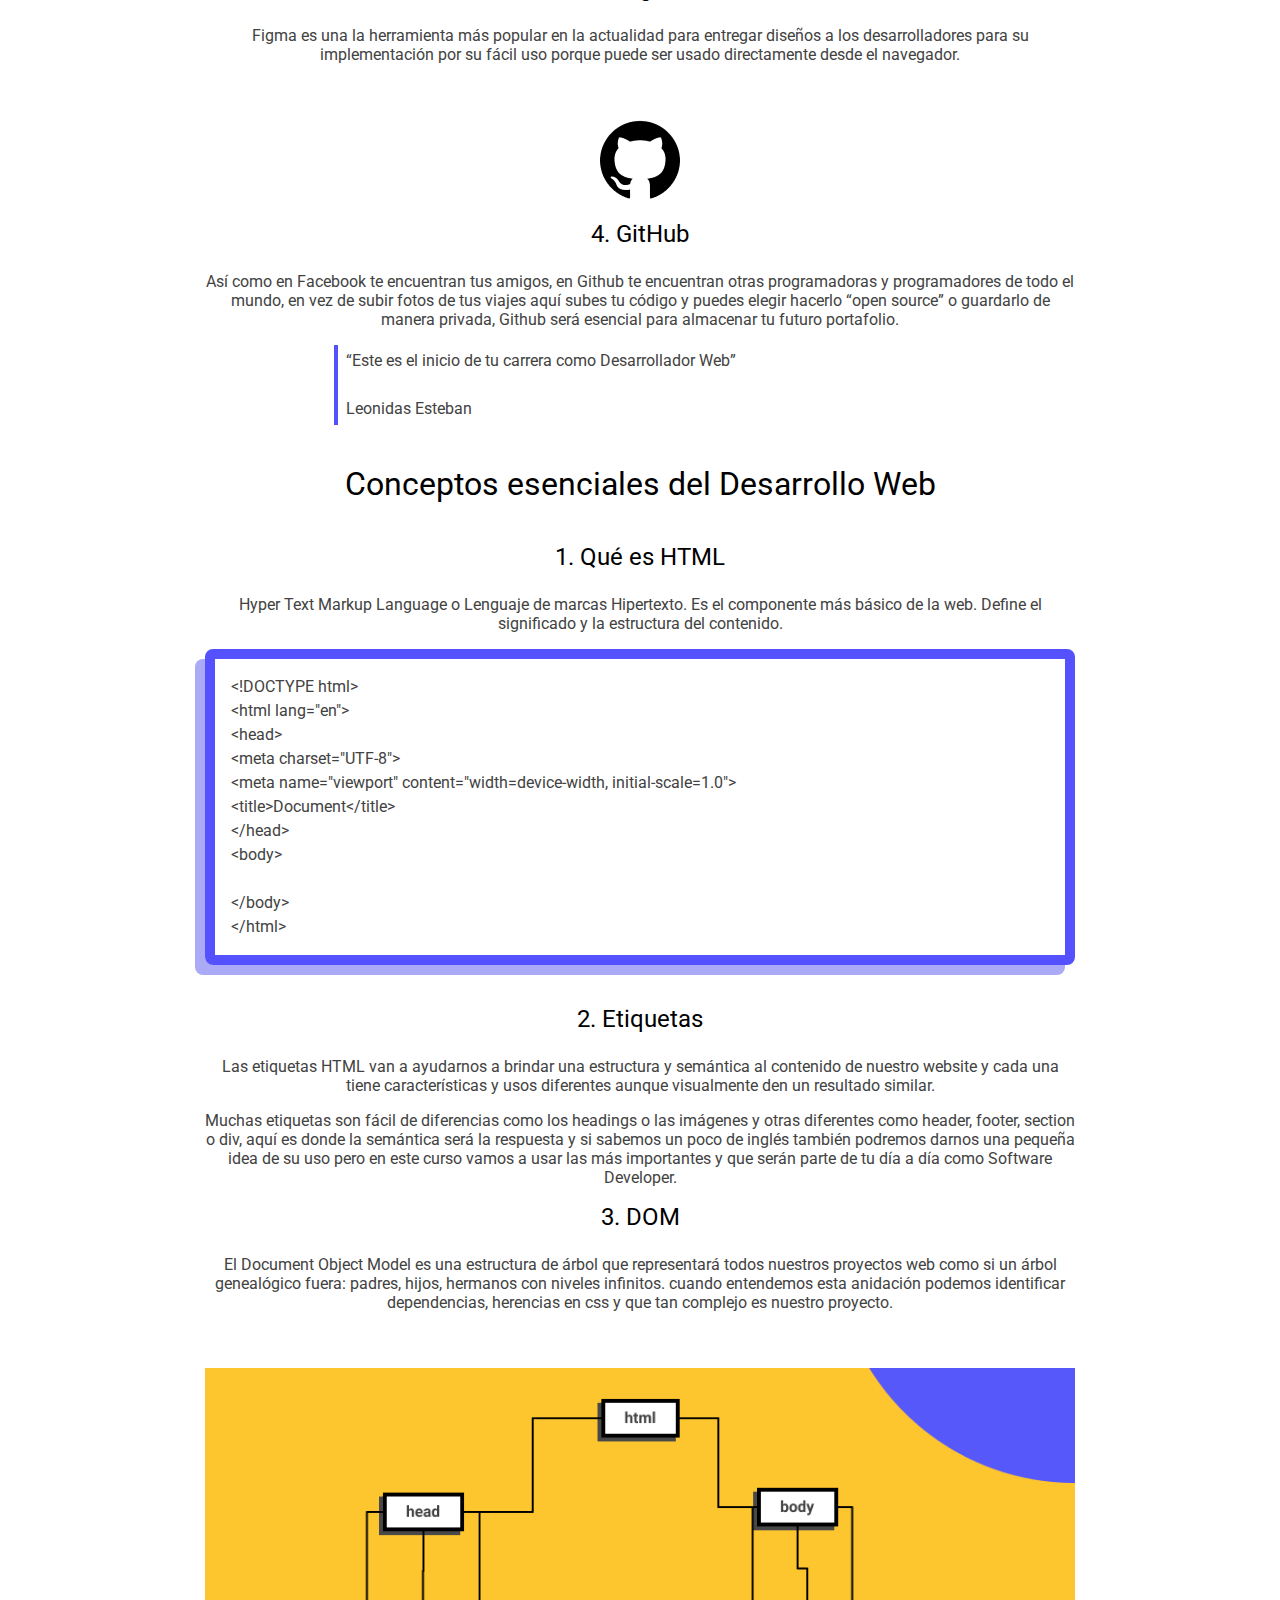
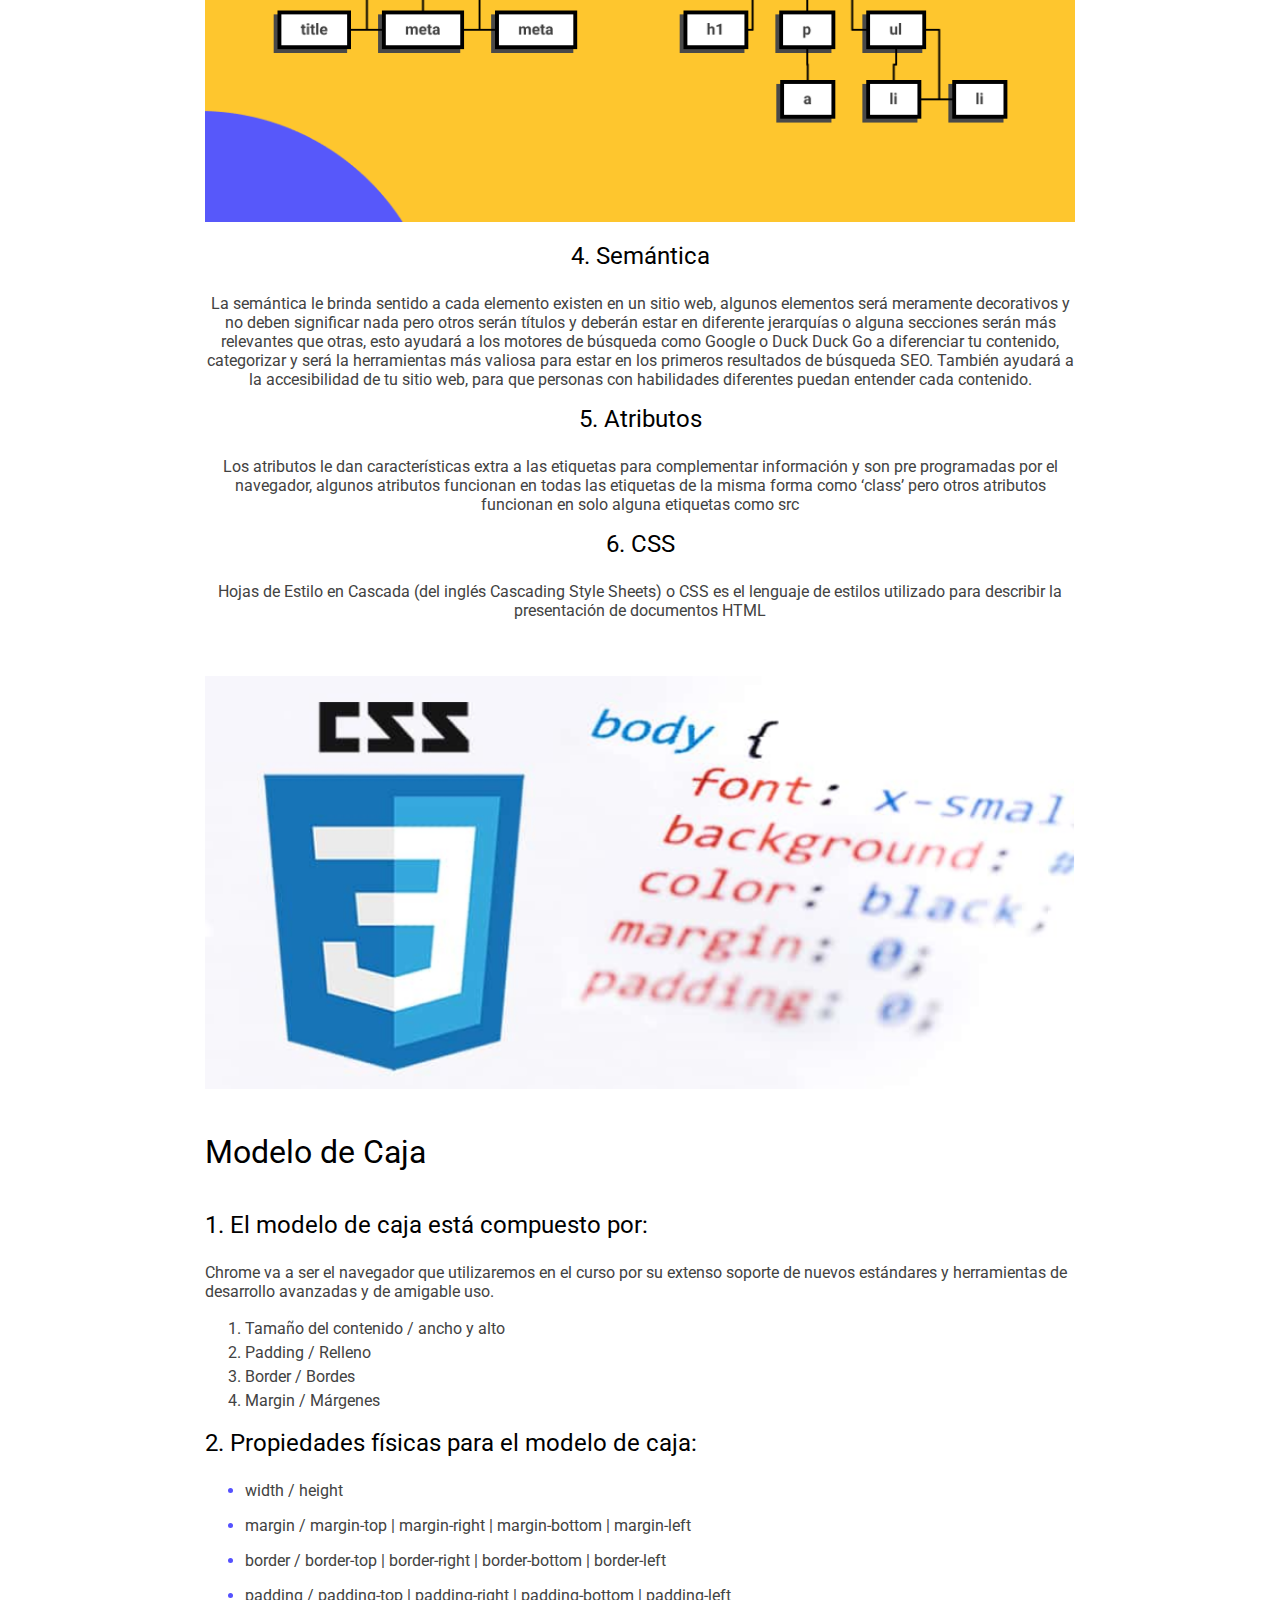
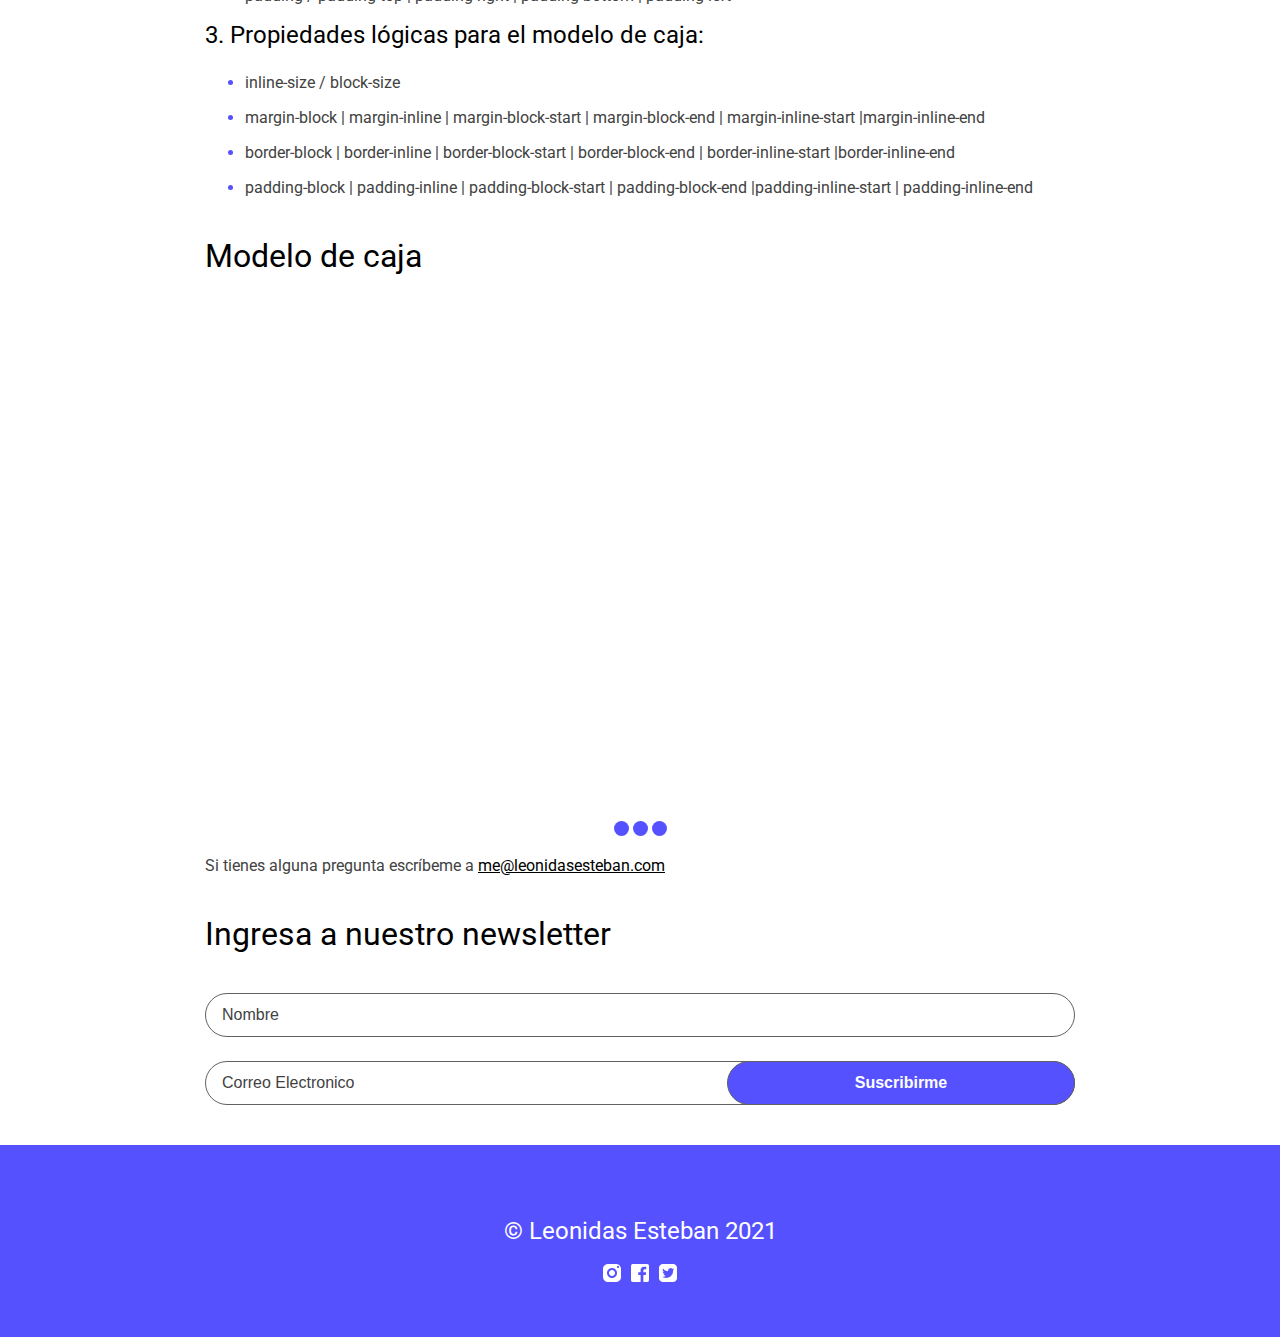
==== commit 221357f0: "Finalizacion de las pages-reconfiguracion" ====
--- a/pages/nemium-d.html
+++ b/pages/nemium-d.html
@@ -217,13 +217,13 @@
                        </div>
                     </div>
                     <p>Si tienes alguna pregunta escríbeme a <a class="email" href="mailto:me@leonidasesteban.com">me@leonidasesteban.com</a></p>
-                </section>
                     <h2>Ingresa a nuestro newsletter</h2>
                     <form action="" class="form">
                         <input type="text" placeholder="Nombre" name="" id="" required>
                         <input type="email" placeholder="Correo Electronico" name="" id="" required>
                         <input type="submit" value="Suscribirme">
                     </form>
+                </section>
             </div>
         </div>
     </main>
--- a/css/styles-d.css
+++ b/css/styles-d.css
@@ -416,7 +416,7 @@
     
     .form input[type="submit"]{
         inline-size: 120px;
-        background: #000;
+        background: #5551FF;
         padding: 12px;
         color: #fff;
         position: absolute;
